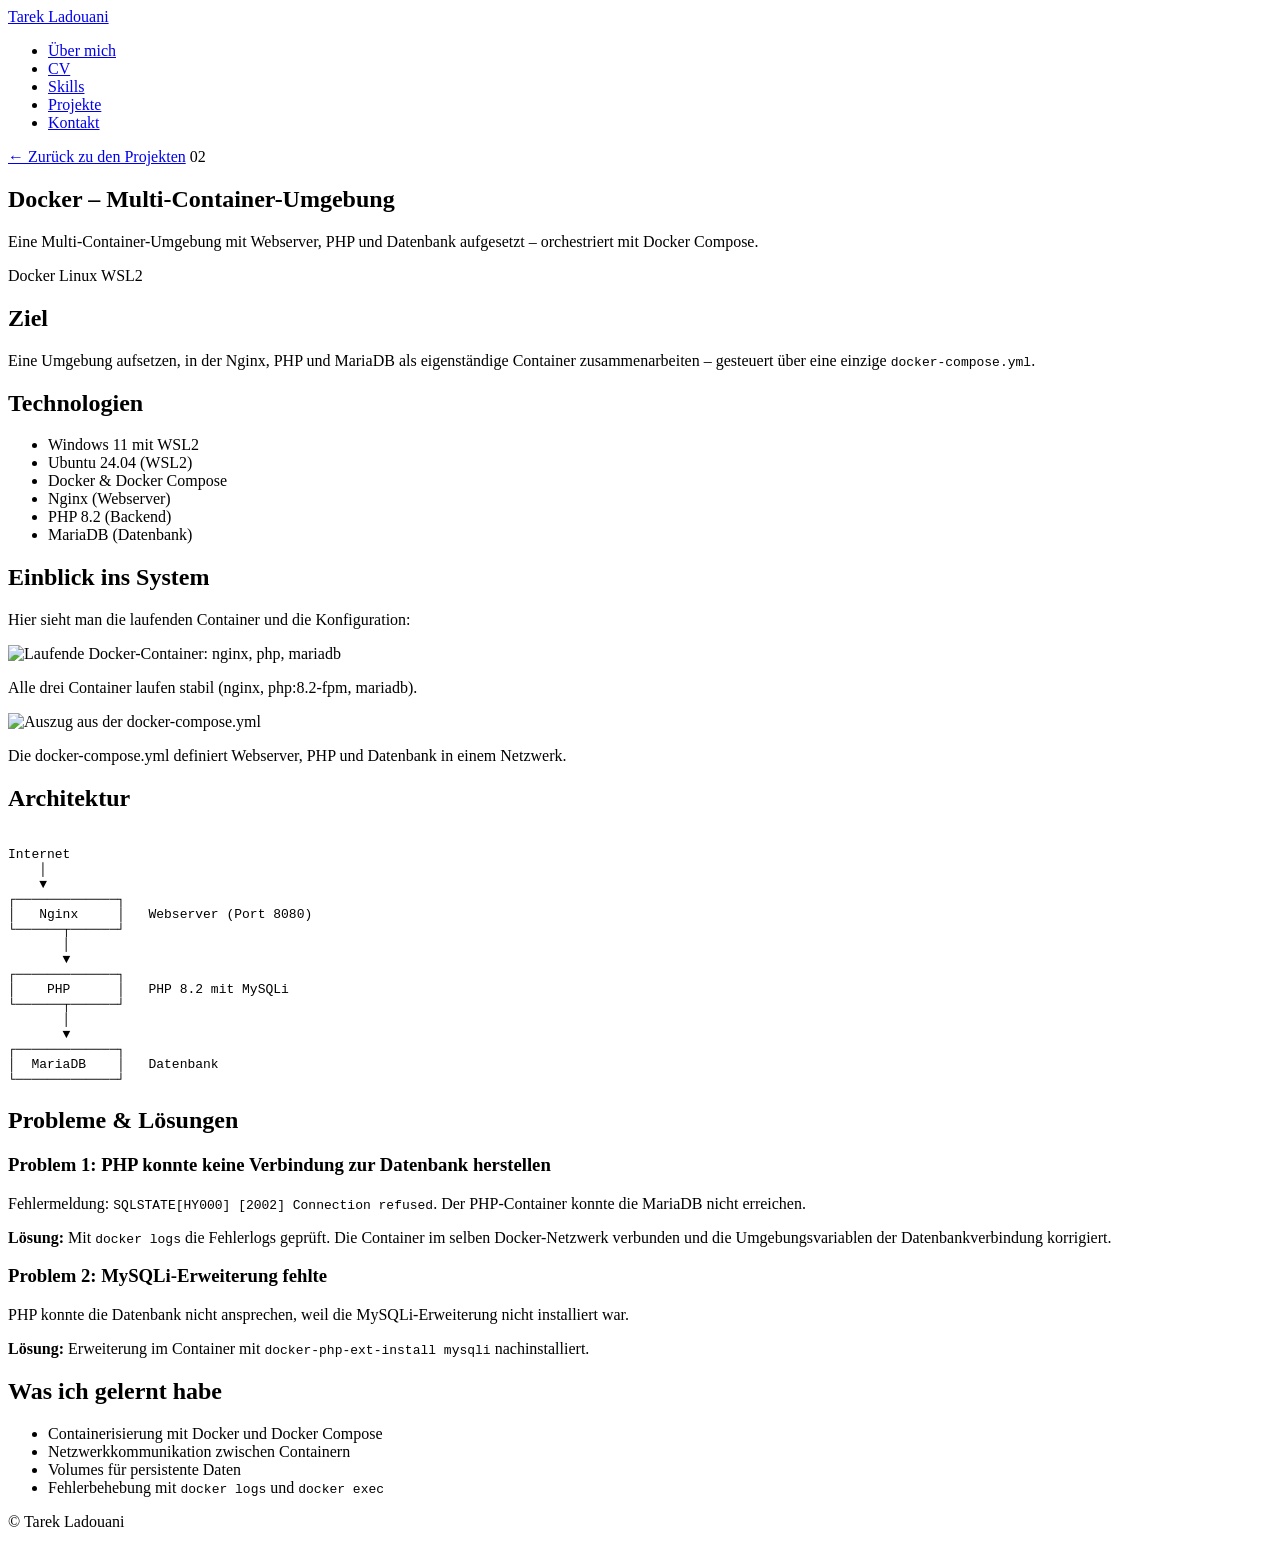
==== projects/docker.html @ 00bbefcc "Update docker.html" ====
<!DOCTYPE html>
<html lang="de">
<head>
    <meta charset="UTF-8" />
    <meta name="viewport" content="width=device-width, initial-scale=1.0" />
    <title>Docker – Tarek Ladouani</title>
    <link rel="stylesheet" href="../style.css" />
</head>
<body>

    <!-- Navigation -->
    <nav>
        <div class="container">
            <a href="../index.html" class="logo">Tarek Ladouani</a>
            <ul class="nav-links">
                <li><a href="../index.html#about">Über mich</a></li>
                <li><a href="#downloads">CV</a></li>
                <li><a href="../index.html#skills">Skills</a></li>
                <li><a href="../index.html#projects">Projekte</a></li>
                <li><a href="../index.html#contact">Kontakt</a></li>
            </ul>
        </div>
    </nav>

    <!-- Projekt -->
    <article class="project-detail">
        <div class="container">

            <a href="../index.html#projects" class="back-link">← Zurück zu den Projekten</a>

            <span class="project-number">02</span>
            <h1>Docker – Multi-Container-Umgebung</h1>
            <p class="project-lead">
                Eine Multi-Container-Umgebung mit Webserver, PHP und Datenbank
                aufgesetzt – orchestriert mit Docker Compose.
            </p>

            <div class="project-tags">
                <span>Docker</span>
                <span>Linux</span>
                <span>WSL2</span>
            </div>

            <div class="detail-section">
                <h2>Ziel</h2>
                <p>
                    Eine Umgebung aufsetzen, in der Nginx, PHP und MariaDB als
                    eigenständige Container zusammenarbeiten – gesteuert über
                    eine einzige <code>docker-compose.yml</code>.
                </p>
            </div>

            <div class="detail-section">
                <h2>Technologien</h2>
                <ul>
                    <li>Windows 11 mit WSL2</li>
                    <li>Ubuntu 24.04 (WSL2)</li>
                    <li>Docker &amp; Docker Compose</li>
                    <li>Nginx (Webserver)</li>
                    <li>PHP 8.2 (Backend)</li>
                    <li>MariaDB (Datenbank)</li>
                </ul>
            </div>

            <div class="detail-section">
    <h2>Einblick ins System</h2>
    <p>
        Hier sieht man die laufenden Container und die Konfiguration:
    </p>
    <img src="../assets/docker-ps.png" 
         alt="Laufende Docker-Container: nginx, php, mariadb" 
         class="project-image" />
    <p class="image-caption">
        Alle drei Container laufen stabil (nginx, php:8.2-fpm, mariadb).
    </p>
    <img src="../assets/docker-compose.png" 
         alt="Auszug aus der docker-compose.yml" 
         class="project-image" />
    <p class="image-caption">
        Die docker-compose.yml definiert Webserver, PHP und Datenbank in einem Netzwerk.
    </p>
</div>
            <div class="detail-section">
                <h2>Architektur</h2>
                <pre class="architecture">
                    
Internet
    │
    ▼
┌─────────────┐
│   Nginx     │   Webserver (Port 8080)
└──────┬──────┘
       │
       ▼
┌─────────────┐
│    PHP      │   PHP 8.2 mit MySQLi
└──────┬──────┘
       │
       ▼
┌─────────────┐
│  MariaDB    │   Datenbank
└─────────────┘</pre>
            </div>

            <div class="detail-section">
                <h2>Probleme & Lösungen</h2>

                <div class="problem-block">
                    <h3>Problem 1: PHP konnte keine Verbindung zur Datenbank herstellen</h3>
                    <p>
                        Fehlermeldung: <code>SQLSTATE[HY000] [2002] Connection refused</code>.
                        Der PHP-Container konnte die MariaDB nicht erreichen.
                    </p>
                    <p>
                        <strong>Lösung:</strong> Mit <code>docker logs</code> die Fehlerlogs
                        geprüft. Die Container im selben Docker-Netzwerk verbunden und die
                        Umgebungsvariablen der Datenbankverbindung korrigiert.
                    </p>
                </div>

                <div class="problem-block">
                    <h3>Problem 2: MySQLi-Erweiterung fehlte</h3>
                    <p>
                        PHP konnte die Datenbank nicht ansprechen, weil die MySQLi-Erweiterung
                        nicht installiert war.
                    </p>
                    <p>
                        <strong>Lösung:</strong> Erweiterung im Container mit
                        <code>docker-php-ext-install mysqli</code> nachinstalliert.
                    </p>
                </div>
            </div>

            <div class="detail-section">
                <h2>Was ich gelernt habe</h2>
                <ul>
                    <li>Containerisierung mit Docker und Docker Compose</li>
                    <li>Netzwerkkommunikation zwischen Containern</li>
                    <li>Volumes für persistente Daten</li>
                    <li>Fehlerbehebung mit <code>docker logs</code> und <code>docker exec</code></li>
                </ul>
            </div>

        </div>
    </article>

    <footer>
        <div class="container">
           <p>© <span id="year"></span> Tarek Ladouani</p>
        </div>
    </footer>

    <script src="../script.js"></script>
    <!-- GoatCounter Tracking -->
    <script data-goatcounter="https://tarekladouani.goatcounter.com/count"
        async src="//gc.zgo.at/count.js"></script>
</body>
</html>
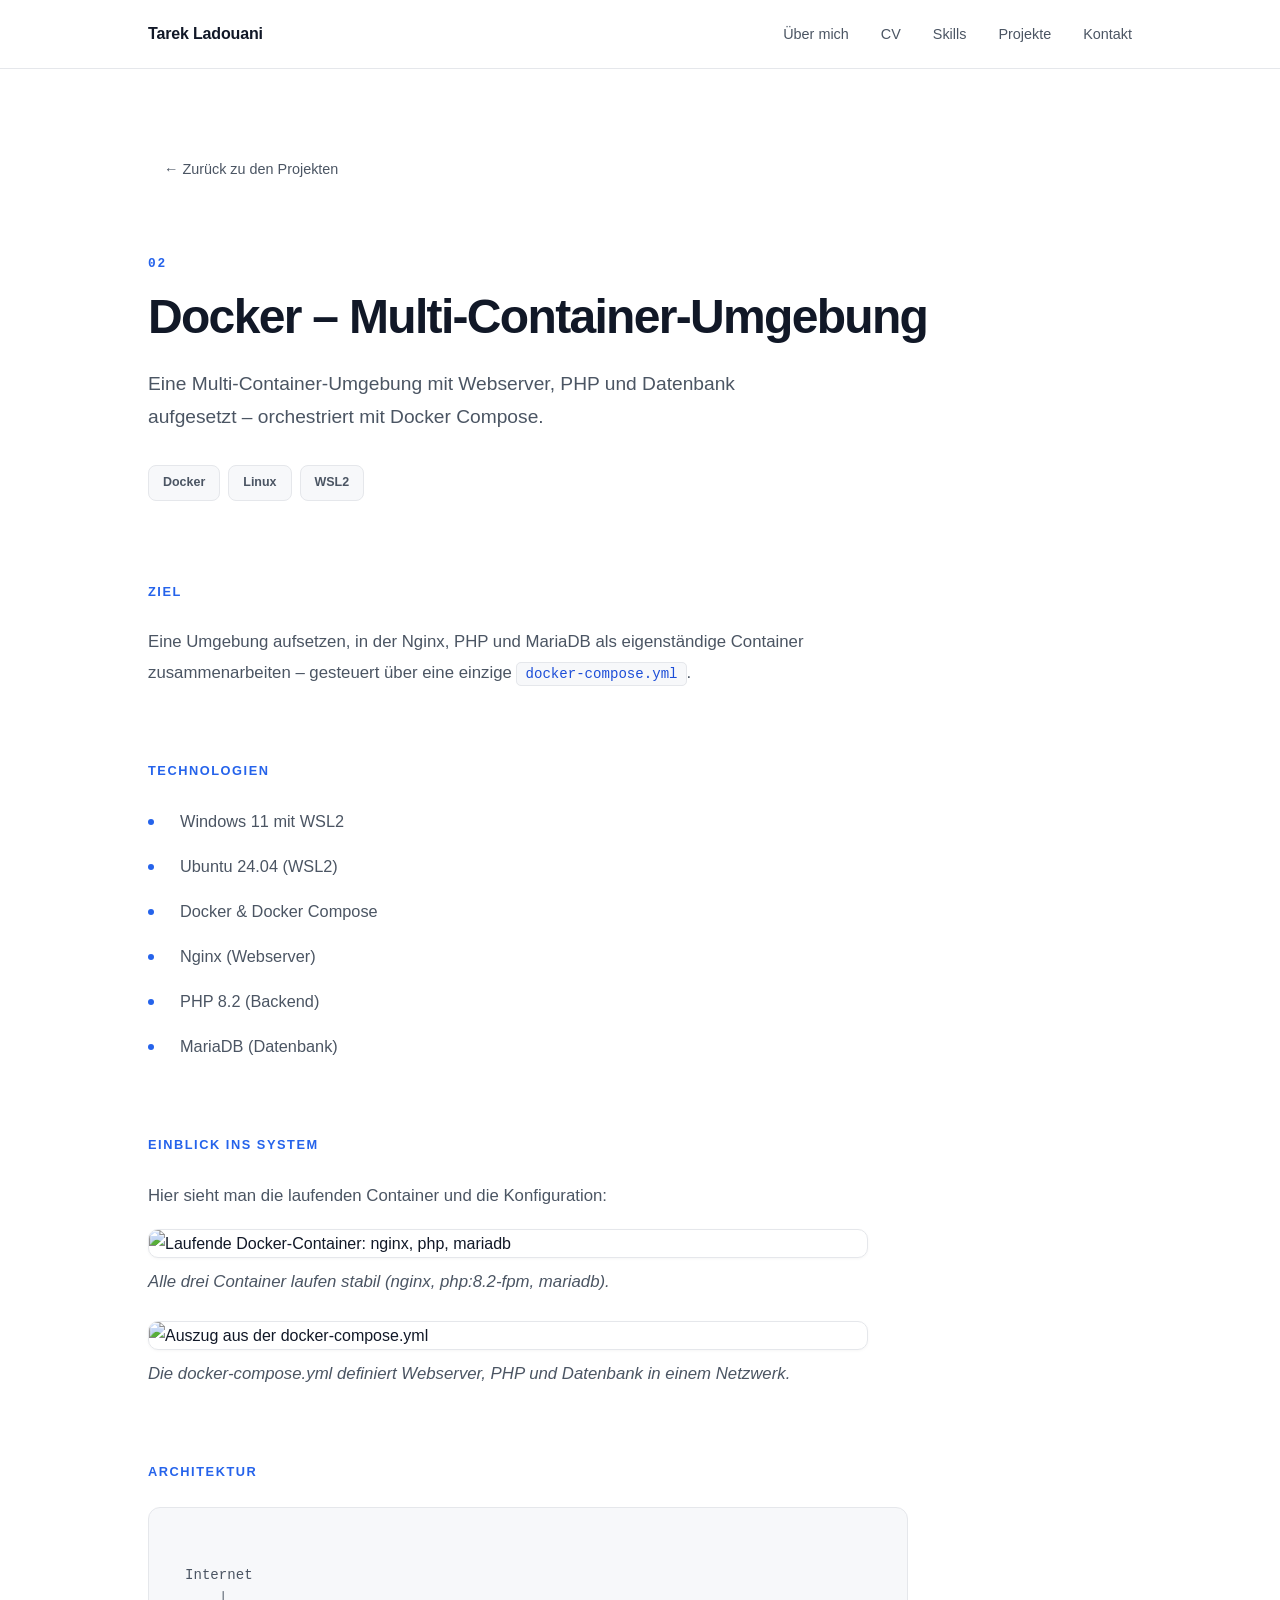
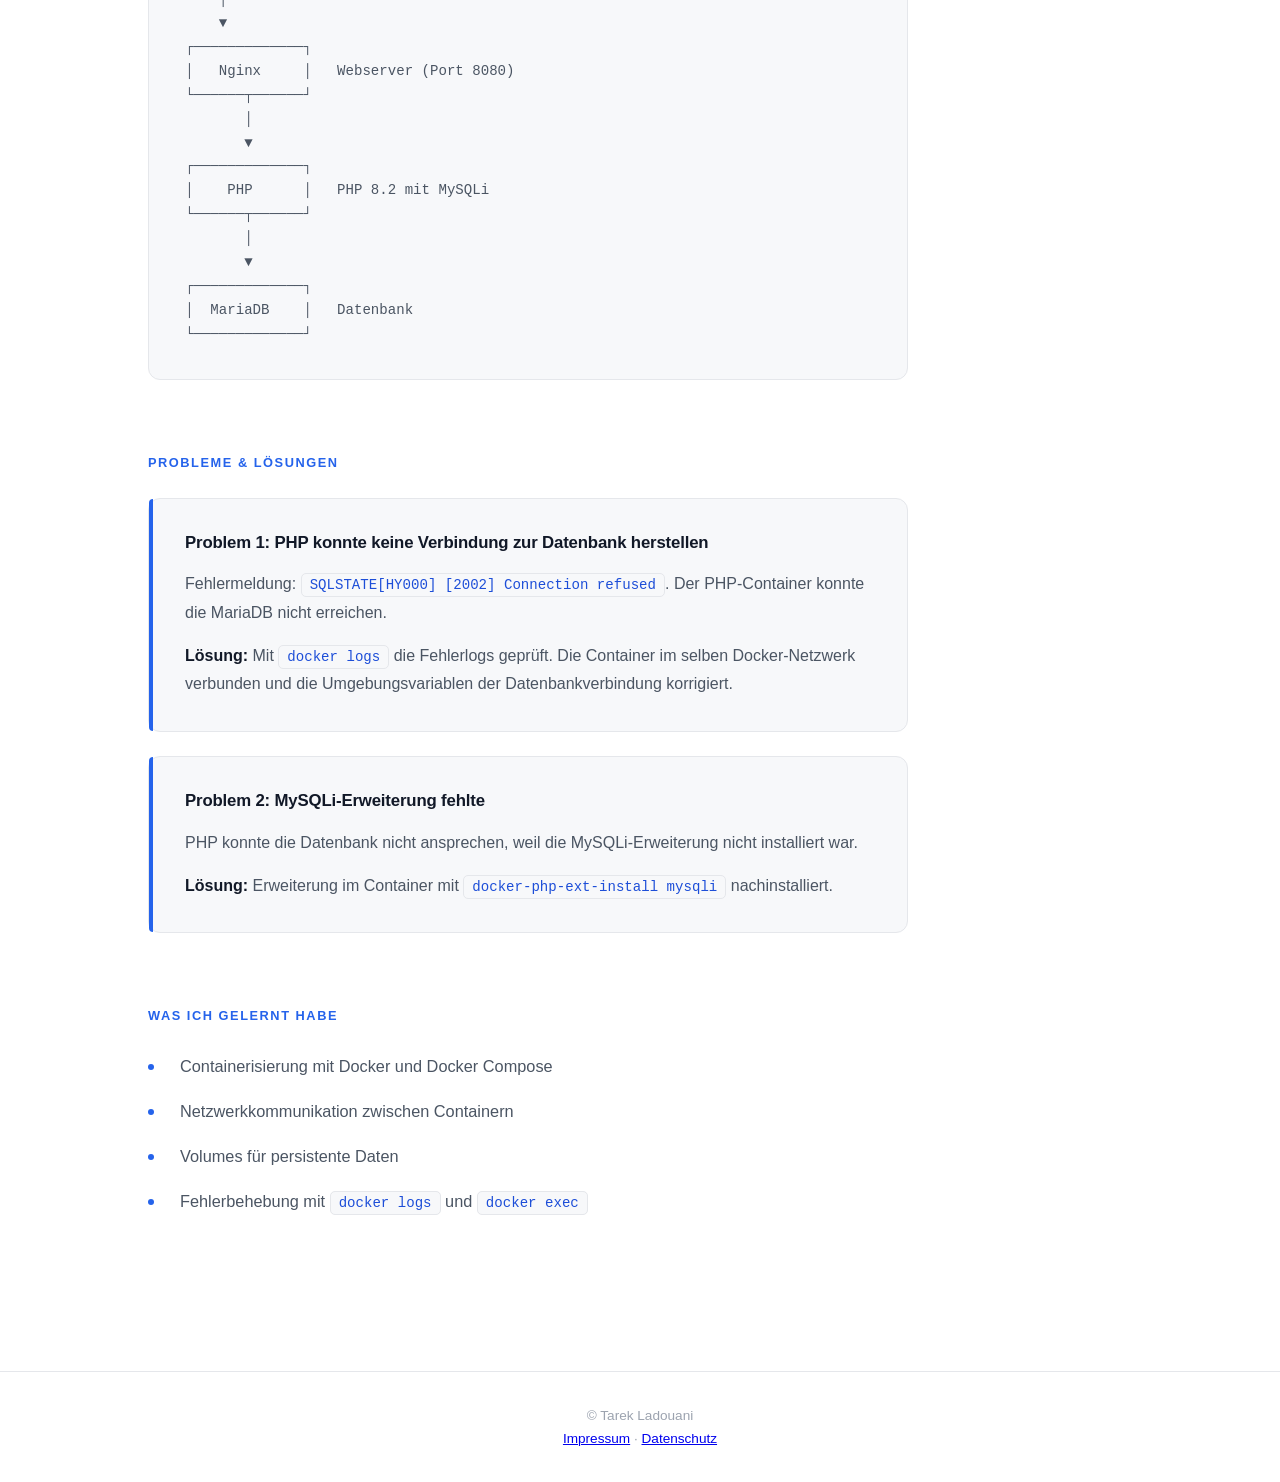
==== commit df40db12: "Update docker.html" ====
--- a/projects/docker.html
+++ b/projects/docker.html
@@ -14,7 +14,7 @@
             <a href="../index.html" class="logo">Tarek Ladouani</a>
             <ul class="nav-links">
                 <li><a href="../index.html#about">Über mich</a></li>
-                <li><a href="#downloads">CV</a></li>
+                <li><a href="../index.html#downloads">CV</a></li>
                 <li><a href="../index.html#skills">Skills</a></li>
                 <li><a href="../index.html#projects">Projekte</a></li>
                 <li><a href="../index.html#contact">Kontakt</a></li>
@@ -145,10 +145,15 @@
     </article>
 
     <footer>
-        <div class="container">
-           <p>© <span id="year"></span> Tarek Ladouani</p>
-        </div>
-    </footer>
+    <div class="container">
+        <p class="footer-copy">© <span id="year"></span> Tarek Ladouani</p>
+        <p class="footer-links">
+            <a href="../impressum.html">Impressum</a>
+            <span class="footer-divider">·</span>
+            <a href="../datenschutz.html">Datenschutz</a>
+        </p>
+    </div>
+</footer>
 
     <script src="../script.js"></script>
     <!-- GoatCounter Tracking -->
--- a/style.css
+++ b/style.css
@@ -0,0 +1,942 @@
+/* ---------- Reset ---------- */
+* {
+    margin: 0;
+    padding: 0;
+    box-sizing: border-box;
+}
+
+/* ---------- Variablen ---------- */
+:root {
+    --bg: #ffffff;
+    --bg-soft: #f7f8fa;
+    --text: #111827;
+    --text-soft: #4b5563;
+    --text-muted: #9ca3af;
+    --accent: #2563eb;
+    --accent-dark: #1d4ed8;
+    --accent-soft: #eff6ff;
+    --border: #e5e7eb;
+    --radius: 12px;
+    --shadow-sm: 0 1px 3px rgba(0,0,0,0.04);
+    --shadow-md: 0 4px 12px rgba(0,0,0,0.06);
+}
+
+html {
+    scroll-behavior: smooth;
+}
+
+body {
+    font-family: 'Inter', -apple-system, BlinkMacSystemFont, 'Segoe UI', sans-serif;
+    background: var(--bg);
+    color: var(--text);
+    line-height: 1.7;
+    -webkit-font-smoothing: antialiased;
+    font-size: 16px;
+}
+
+.container {
+    max-width: 1040px;
+    margin: 0 auto;
+    padding: 0 28px;
+}
+
+/* ---------- Navigation ---------- */
+nav {
+    position: sticky;
+    top: 0;
+    background: rgba(255,255,255,0.9);
+    backdrop-filter: blur(12px);
+    -webkit-backdrop-filter: blur(12px);
+    border-bottom: 1px solid var(--border);
+    z-index: 100;
+}
+
+nav .container {
+    display: flex;
+    justify-content: space-between;
+    align-items: center;
+    height: 68px;
+}
+
+.logo {
+    font-size: 1rem;
+    font-weight: 700;
+    color: var(--text);
+    text-decoration: none;
+    letter-spacing: -0.01em;
+}
+
+.nav-links {
+    list-style: none;
+    display: flex;
+    gap: 32px;
+}
+
+.nav-links a {
+    text-decoration: none;
+    color: var(--text-soft);
+    font-size: 0.9rem;
+    font-weight: 500;
+    transition: color 0.15s;
+}
+
+.nav-links a:hover {
+    color: var(--accent);
+}
+
+/* ---------- Hero ---------- */
+#hero {
+    padding: 120px 0 100px;
+}
+
+.eyebrow {
+    display: inline-block;
+    font-size: 0.8rem;
+    font-weight: 600;
+    color: var(--accent);
+    background: var(--accent-soft);
+    padding: 6px 14px;
+    border-radius: 100px;
+    margin-bottom: 28px;
+    letter-spacing: 0.02em;
+}
+
+#hero h1 {
+    font-size: 3.5rem;
+    font-weight: 800;
+    line-height: 1.05;
+    letter-spacing: -0.04em;
+    margin-bottom: 20px;
+    color: var(--text);
+}
+
+.role {
+    font-size: 1.25rem;
+    color: var(--text-soft);
+    font-weight: 500;
+    margin-bottom: 24px;
+}
+
+.intro {
+    font-size: 1.05rem;
+    color: var(--text-soft);
+    max-width: 560px;
+    margin-bottom: 40px;
+    line-height: 1.7;
+}
+
+.hero-actions {
+    display: flex;
+    gap: 12px;
+    flex-wrap: wrap;
+}
+
+/* ---------- Buttons ---------- */
+.btn {
+    display: inline-block;
+    padding: 13px 26px;
+    border-radius: 8px;
+    text-decoration: none;
+    font-size: 0.92rem;
+    font-weight: 600;
+    transition: all 0.15s;
+    cursor: pointer;
+    border: none;
+}
+
+.btn-primary {
+    background: var(--accent);
+    color: #fff;
+}
+
+.btn-primary:hover {
+    background: var(--accent-dark);
+    transform: translateY(-1px);
+    box-shadow: var(--shadow-md);
+}
+
+.btn-secondary {
+    background: #fff;
+    color: var(--text);
+    border: 1px solid var(--border);
+}
+
+.btn-secondary:hover {
+    border-color: var(--text);
+}
+
+/* ---------- Sektionen ---------- */
+section {
+    padding: 96px 0;
+    border-top: 1px solid var(--border);
+}
+
+section h2 {
+    font-size: 1.75rem;
+    font-weight: 700;
+    letter-spacing: -0.03em;
+    margin-bottom: 48px;
+    color: var(--text);
+}
+
+/* ---------- Über mich ---------- */
+.about-content {
+    max-width: 680px;
+}
+
+.about-content p {
+    font-size: 1rem;
+    color: var(--text-soft);
+    margin-bottom: 20px;
+    line-height: 1.85;
+}
+
+.about-content strong {
+    color: var(--text);
+    font-weight: 600;
+}
+
+/* ---------- Skills (Tiers) ---------- */
+.skill-tier {
+    margin-bottom: 56px;
+}
+
+.skill-tier:last-child {
+    margin-bottom: 0;
+}
+
+.tier-title {
+    margin-bottom: 8px;
+}
+
+.tier-badge {
+    display: inline-block;
+    font-size: 0.78rem;
+    font-weight: 700;
+    letter-spacing: 0.06em;
+    text-transform: uppercase;
+    padding: 6px 14px;
+    border-radius: 100px;
+}
+
+.tier-primary {
+    background: var(--accent-soft);
+    color: var(--accent);
+}
+
+.tier-secondary {
+    background: #f1f5f9;
+    color: #64748b;
+}
+
+.tier-neutral {
+    background: #f1f5f9;
+    color: #64748b;
+}
+
+.tier-desc {
+    font-size: 0.92rem;
+    color: var(--text-soft);
+    margin-bottom: 20px;
+}
+
+.skills-grid {
+    display: grid;
+    grid-template-columns: repeat(auto-fit, minmax(240px, 1fr));
+    gap: 16px;
+}
+
+.skill-card {
+    background: var(--bg-soft);
+    border: 1px solid var(--border);
+    border-radius: 10px;
+    padding: 20px 22px;
+    transition: all 0.2s;
+}
+
+.skill-card:hover {
+    background: #fff;
+    border-color: var(--accent);
+    box-shadow: var(--shadow-sm);
+}
+
+.skill-card h4 {
+    font-size: 0.95rem;
+    font-weight: 700;
+    color: var(--text);
+    margin-bottom: 6px;
+    letter-spacing: -0.01em;
+}
+
+.skill-card p {
+    font-size: 0.85rem;
+    color: var(--text-soft);
+    line-height: 1.5;
+    margin: 0;
+}
+
+/* ---------- Projekte ---------- */
+.projects-grid {
+    display: grid;
+    grid-template-columns: repeat(auto-fit, minmax(300px, 1fr));
+    gap: 24px;
+}
+
+.project-card {
+    background: var(--bg-soft);
+    border: 1px solid var(--border);
+    border-radius: var(--radius);
+    padding: 32px;
+    display: flex;
+    flex-direction: column;
+    transition: all 0.2s;
+}
+
+.project-card:hover {
+    background: #fff;
+    border-color: var(--accent);
+    box-shadow: var(--shadow-md);
+    transform: translateY(-2px);
+}
+
+/* Projekt-Titel mit Nummer */
+/* Projekt-Titel mit Nummer */
+.project-title {
+    font-size: 1.1rem;
+    font-weight: 700;
+    letter-spacing: -0.01em;
+    line-height: 1.45;
+    margin-bottom: 12px;
+    color: var(--text);
+}
+
+.project-number {
+    font-family: 'JetBrains Mono', 'Fira Code', monospace;
+    font-size: 0.85rem;
+    font-weight: 700;
+    color: var(--accent);
+    letter-spacing: 0.05em;
+    margin-right: 8px;
+    display: inline;
+}
+
+.project-card p {
+    font-size: 0.92rem;
+    color: var(--text-soft);
+    line-height: 1.65;
+    margin-bottom: 20px;
+    flex-grow: 1;
+}
+
+.project-tags {
+    display: flex;
+    flex-wrap: wrap;
+    gap: 6px;
+    margin-bottom: 20px;
+}
+
+.project-tags span {
+    font-size: 0.72rem;
+    font-weight: 600;
+    color: var(--text-soft);
+    background: #fff;
+    border: 1px solid var(--border);
+    padding: 4px 10px;
+    border-radius: 6px;
+}
+
+.project-card:hover .project-tags span {
+    background: var(--bg-soft);
+}
+
+.link-arrow {
+    font-size: 0.88rem;
+    font-weight: 600;
+    color: var(--accent);
+    text-decoration: none;
+    transition: gap 0.15s;
+}
+
+.link-arrow:hover {
+    color: var(--accent-dark);
+}
+
+/* ---------- Kontakt ---------- */
+.contact-intro {
+    font-size: 1rem;
+    color: var(--text-soft);
+    margin-bottom: 40px;
+    max-width: 560px;
+}
+
+.contact-grid {
+    display: grid;
+    grid-template-columns: repeat(auto-fit, minmax(240px, 1fr));
+    gap: 32px;
+}
+
+.contact-item {
+    display: flex;
+    flex-direction: column;
+    gap: 6px;
+}
+
+.contact-label {
+    font-size: 0.75rem;
+    font-weight: 600;
+    color: var(--text-muted);
+    text-transform: uppercase;
+    letter-spacing: 0.1em;
+}
+
+.contact-item a,
+.contact-item p {
+    font-size: 0.98rem;
+    color: var(--text);
+    text-decoration: none;
+    font-weight: 500;
+}
+
+.contact-item a:hover {
+    color: var(--accent);
+}
+
+/* ---------- Footer ---------- */
+footer {
+    border-top: 1px solid var(--border);
+    padding: 32px 0;
+}
+
+footer p {
+    font-size: 0.85rem;
+    color: var(--text-muted);
+    text-align: center;
+}
+
+/* ---------- Responsive ---------- */
+@media (max-width: 720px) {
+    .container {
+        padding: 0 20px;
+    }
+
+    nav .container {
+        height: auto;
+        padding: 16px 0;
+        flex-direction: column;
+        gap: 14px;
+    }
+
+    .nav-links {
+        gap: 20px;
+    }
+
+    .nav-links a {
+        font-size: 0.85rem;
+    }
+
+    #hero {
+        padding: 70px 0 60px;
+    }
+
+    #hero h1 {
+        font-size: 2.4rem;
+    }
+
+    .role {
+        font-size: 1.05rem;
+    }
+
+    .intro {
+        font-size: 0.98rem;
+    }
+
+    section {
+        padding: 64px 0;
+    }
+
+    section h2 {
+        font-size: 1.4rem;
+        margin-bottom: 32px;
+    }
+
+    .skill-card {
+        padding: 22px 24px;
+    }
+
+    .project-card {
+        padding: 24px;
+    }
+}
+
+/* ---------- Projekt-Detailseiten ---------- */
+.project-detail {
+    padding: 80px 0 140px;
+}
+
+/* Zurück-Link */
+.back-link {
+    display: inline-flex;
+    align-items: center;
+    gap: 8px;
+    font-size: 0.9rem;
+    font-weight: 500;
+    color: var(--text-soft);
+    text-decoration: none;
+    margin-bottom: 64px;
+    padding: 8px 16px;
+    border-radius: 8px;
+    transition: all 0.15s;
+}
+
+.back-link:hover {
+    color: var(--accent);
+    background: var(--bg-soft);
+}
+
+/* Projekt-Kopf */
+.project-detail .project-number {
+    display: block;
+    font-size: 0.8rem;
+    font-weight: 700;
+    color: var(--accent);
+    letter-spacing: 0.15em;
+    margin-bottom: 16px;
+}
+
+.project-detail h1 {
+    font-size: 3rem;
+    font-weight: 800;
+    letter-spacing: -0.035em;
+    line-height: 1.1;
+    margin-bottom: 24px;
+    color: var(--text);
+    max-width: 800px;
+}
+
+.project-lead {
+    font-size: 1.2rem;
+    color: var(--text-soft);
+    max-width: 680px;
+    line-height: 1.7;
+    margin-bottom: 32px;
+}
+
+.project-detail .project-tags {
+    display: flex;
+    flex-wrap: wrap;
+    gap: 8px;
+    margin-bottom: 80px;
+}
+
+.project-detail .project-tags span {
+    font-size: 0.78rem;
+    font-weight: 600;
+    color: var(--text-soft);
+    background: var(--bg-soft);
+    border: 1px solid var(--border);
+    padding: 6px 14px;
+    border-radius: 8px;
+}
+
+/* Detail-Sektionen */
+.detail-section {
+    max-width: 760px;
+    margin-bottom: 72px;
+    padding-bottom: 0;
+}
+
+.detail-section:last-child {
+    margin-bottom: 0;
+}
+
+.detail-section h2 {
+    font-size: 0.8rem;
+    font-weight: 700;
+    color: var(--accent);
+    text-transform: uppercase;
+    letter-spacing: 0.12em;
+    margin-bottom: 24px;
+    padding-bottom: 0;
+    position: relative;
+}
+
+.detail-section h2::after {
+    display: none;
+}
+
+.detail-section p {
+    font-size: 1.05rem;
+    color: var(--text-soft);
+    line-height: 1.85;
+    margin-bottom: 18px;
+}
+
+.detail-section p:last-child {
+    margin-bottom: 0;
+}
+
+.detail-section ul,
+.detail-section ol {
+    padding-left: 0;
+    list-style: none;
+    color: var(--text-soft);
+    font-size: 1.02rem;
+    line-height: 1.9;
+}
+
+.detail-section ul li,
+.detail-section ol li {
+    position: relative;
+    padding-left: 32px;
+    margin-bottom: 14px;
+}
+
+.detail-section ul li::before {
+    content: '';
+    position: absolute;
+    left: 0;
+    top: 13px;
+    width: 6px;
+    height: 6px;
+    background: var(--accent);
+    border-radius: 50%;
+}
+
+.detail-section ol {
+    counter-reset: step;
+}
+
+.detail-section ol li {
+    counter-increment: step;
+    padding-left: 44px;
+}
+
+.detail-section ol li::before {
+    content: counter(step, decimal-leading-zero);
+    position: absolute;
+    left: 0;
+    top: 0;
+    font-size: 0.75rem;
+    font-weight: 700;
+    color: var(--accent);
+    font-family: 'JetBrains Mono', monospace;
+    letter-spacing: 0.05em;
+}
+
+.detail-section strong {
+    color: var(--text);
+    font-weight: 600;
+}
+
+.detail-section code {
+    background: var(--bg-soft);
+    padding: 3px 8px;
+    border-radius: 5px;
+    font-family: 'JetBrains Mono', monospace;
+    font-size: 0.88rem;
+    color: var(--accent-dark);
+    border: 1px solid var(--border);
+    white-space: nowrap;
+}
+
+/* Architektur-Block */
+.architecture {
+    background: var(--bg-soft);
+    border: 1px solid var(--border);
+    border-radius: 12px;
+    padding: 32px 36px;
+    font-family: 'JetBrains Mono', monospace;
+    font-size: 0.88rem;
+    color: var(--text-soft);
+    line-height: 1.7;
+    overflow-x: auto;
+    white-space: pre;
+    margin-top: 8px;
+}
+
+/* Problem-Blöcke */
+.problem-block {
+    background: var(--bg-soft);
+    border: 1px solid var(--border);
+    border-radius: 12px;
+    padding: 32px 36px;
+    margin-bottom: 24px;
+    position: relative;
+}
+
+.problem-block:last-child {
+    margin-bottom: 0;
+}
+
+.problem-block::before {
+    content: '';
+    position: absolute;
+    top: 0;
+    left: 0;
+    width: 4px;
+    height: 100%;
+    background: var(--accent);
+    border-radius: 12px 0 0 12px;
+}
+
+.problem-block h3 {
+    font-size: 1.05rem;
+    font-weight: 700;
+    color: var(--text);
+    margin-bottom: 16px;
+    letter-spacing: -0.01em;
+    line-height: 1.4;
+}
+
+.problem-block p {
+    font-size: 1rem;
+    line-height: 1.8;
+    margin-bottom: 14px;
+}
+
+.problem-block p:last-child {
+    margin-bottom: 0;
+}
+
+.problem-block strong {
+    color: var(--text);
+    font-weight: 600;
+}
+
+/* Responsive Detailseiten */
+@media (max-width: 720px) {
+    .project-detail {
+        padding: 40px 0 80px;
+    }
+
+    .back-link {
+        margin-bottom: 40px;
+    }
+
+    .project-detail h1 {
+        font-size: 2rem;
+        margin-bottom: 18px;
+    }
+
+    .project-lead {
+        font-size: 1.05rem;
+        margin-bottom: 24px;
+    }
+
+    .project-detail .project-tags {
+        margin-bottom: 56px;
+    }
+
+    .detail-section {
+        margin-bottom: 52px;
+    }
+
+    .detail-section h2 {
+        margin-bottom: 18px;
+    }
+
+    .detail-section p {
+        font-size: 1rem;
+    }
+
+    .detail-section ul li,
+    .detail-section ol li {
+        font-size: 0.98rem;
+    }
+
+    .architecture {
+        padding: 20px 22px;
+        font-size: 0.78rem;
+    }
+
+    .problem-block {
+        padding: 24px 26px;
+    }
+
+    .problem-block h3 {
+        font-size: 1rem;
+    }
+}
+
+/* ---------- Downloads ---------- */
+.downloads-grid {
+    display: grid;
+    grid-template-columns: repeat(auto-fit, minmax(320px, 1fr));
+    gap: 20px;
+}
+
+.download-card {
+    display: flex;
+    align-items: center;
+    gap: 20px;
+    background: var(--bg-soft);
+    border: 1px solid var(--border);
+    border-radius: 12px;
+    padding: 24px 28px;
+    text-decoration: none;
+    transition: all 0.2s;
+    position: relative;
+}
+
+.download-card:hover {
+    background: #fff;
+    border-color: var(--accent);
+    transform: translateY(-2px);
+    box-shadow: var(--shadow-md);
+}
+
+.download-icon {
+    font-size: 1.6rem;
+    width: 52px;
+    height: 52px;
+    display: flex;
+    align-items: center;
+    justify-content: center;
+    background: #fff;
+    border: 1px solid var(--border);
+    border-radius: 10px;
+    flex-shrink: 0;
+    transition: all 0.2s;
+}
+
+.download-card:hover .download-icon {
+    background: var(--accent-soft);
+    border-color: var(--accent);
+}
+
+.download-content {
+    flex-grow: 1;
+    min-width: 0;
+}
+
+.download-content h3 {
+    font-size: 1rem;
+    font-weight: 700;
+    color: var(--text);
+    margin-bottom: 4px;
+    letter-spacing: -0.01em;
+}
+
+.download-content p {
+    font-size: 0.85rem;
+    color: var(--text-soft);
+    margin: 0;
+    line-height: 1.5;
+}
+
+.download-action {
+    font-size: 1.2rem;
+    color: var(--accent);
+    font-weight: 700;
+    flex-shrink: 0;
+    transition: transform 0.2s;
+}
+
+.download-card:hover .download-action {
+    transform: translateY(3px);
+}
+
+@media (max-width: 720px) {
+    .downloads-grid {
+        grid-template-columns: 1fr;
+        gap: 14px;
+    }
+
+    .download-card {
+        padding: 20px 22px;
+        gap: 16px;
+    }
+
+    .download-icon {
+        width: 44px;
+        height: 44px;
+        font-size: 1.3rem;
+    }
+
+    .download-content h3 {
+        font-size: 0.95rem;
+    }
+
+    .download-content p {
+        font-size: 0.8rem;
+    }
+}
+
+/* ---------- Bilder in Projekten ---------- */
+.project-image {
+    width: 100%;
+    max-width: 720px;
+    border-radius: 10px;
+    border: 1px solid var(--border);
+    margin: 16px 0 8px;
+    display: block;
+    box-shadow: var(--shadow-sm);
+}
+
+.image-caption {
+    font-size: 0.85rem;
+    color: var(--text-muted);
+    font-style: italic;
+    margin-bottom: 24px !important;
+    line-height: 1.5;
+}
+
+.project-thumb {
+    width: 100%;
+    height: 160px;
+    object-fit: cover;
+    object-position: top;
+    border-radius: 8px;
+    margin-bottom: 20px;
+    border: 1px solid var(--border);
+    background: #1a1a1a;
+}
+
+/* ---------- Lucide Icons ---------- */
+[data-lucide] {
+    width: 18px;
+    height: 18px;
+    stroke-width: 2;
+    vertical-align: middle;
+    display: inline-block;
+    stroke: currentColor;
+}
+
+/* Projekt-Icons – schwarz, zentriert, über dem Titel */
+.project-icon {
+    display: flex;
+    align-items: center;
+    justify-content: center;
+    margin-bottom: 16px;
+}
+
+.project-icon [data-lucide] {
+    width: 32px;
+    height: 32px;
+    stroke: #111827;
+    stroke-width: 1.8;
+}
+
+/* Download-Icons */
+.download-icon [data-lucide] {
+    width: 24px;
+    height: 24px;
+    stroke: var(--accent);
+    stroke-width: 2;
+}
+
+.download-action [data-lucide] {
+    width: 20px;
+    height: 20px;
+    stroke: var(--accent);
+    stroke-width: 2.5;
+}
+
+/* Kontakt-Icons */
+.contact-label [data-lucide] {
+    width: 16px;
+    height: 16px;
+    stroke: var(--text-muted);
+    margin-right: 6px;
+    stroke-width: 2;
+}
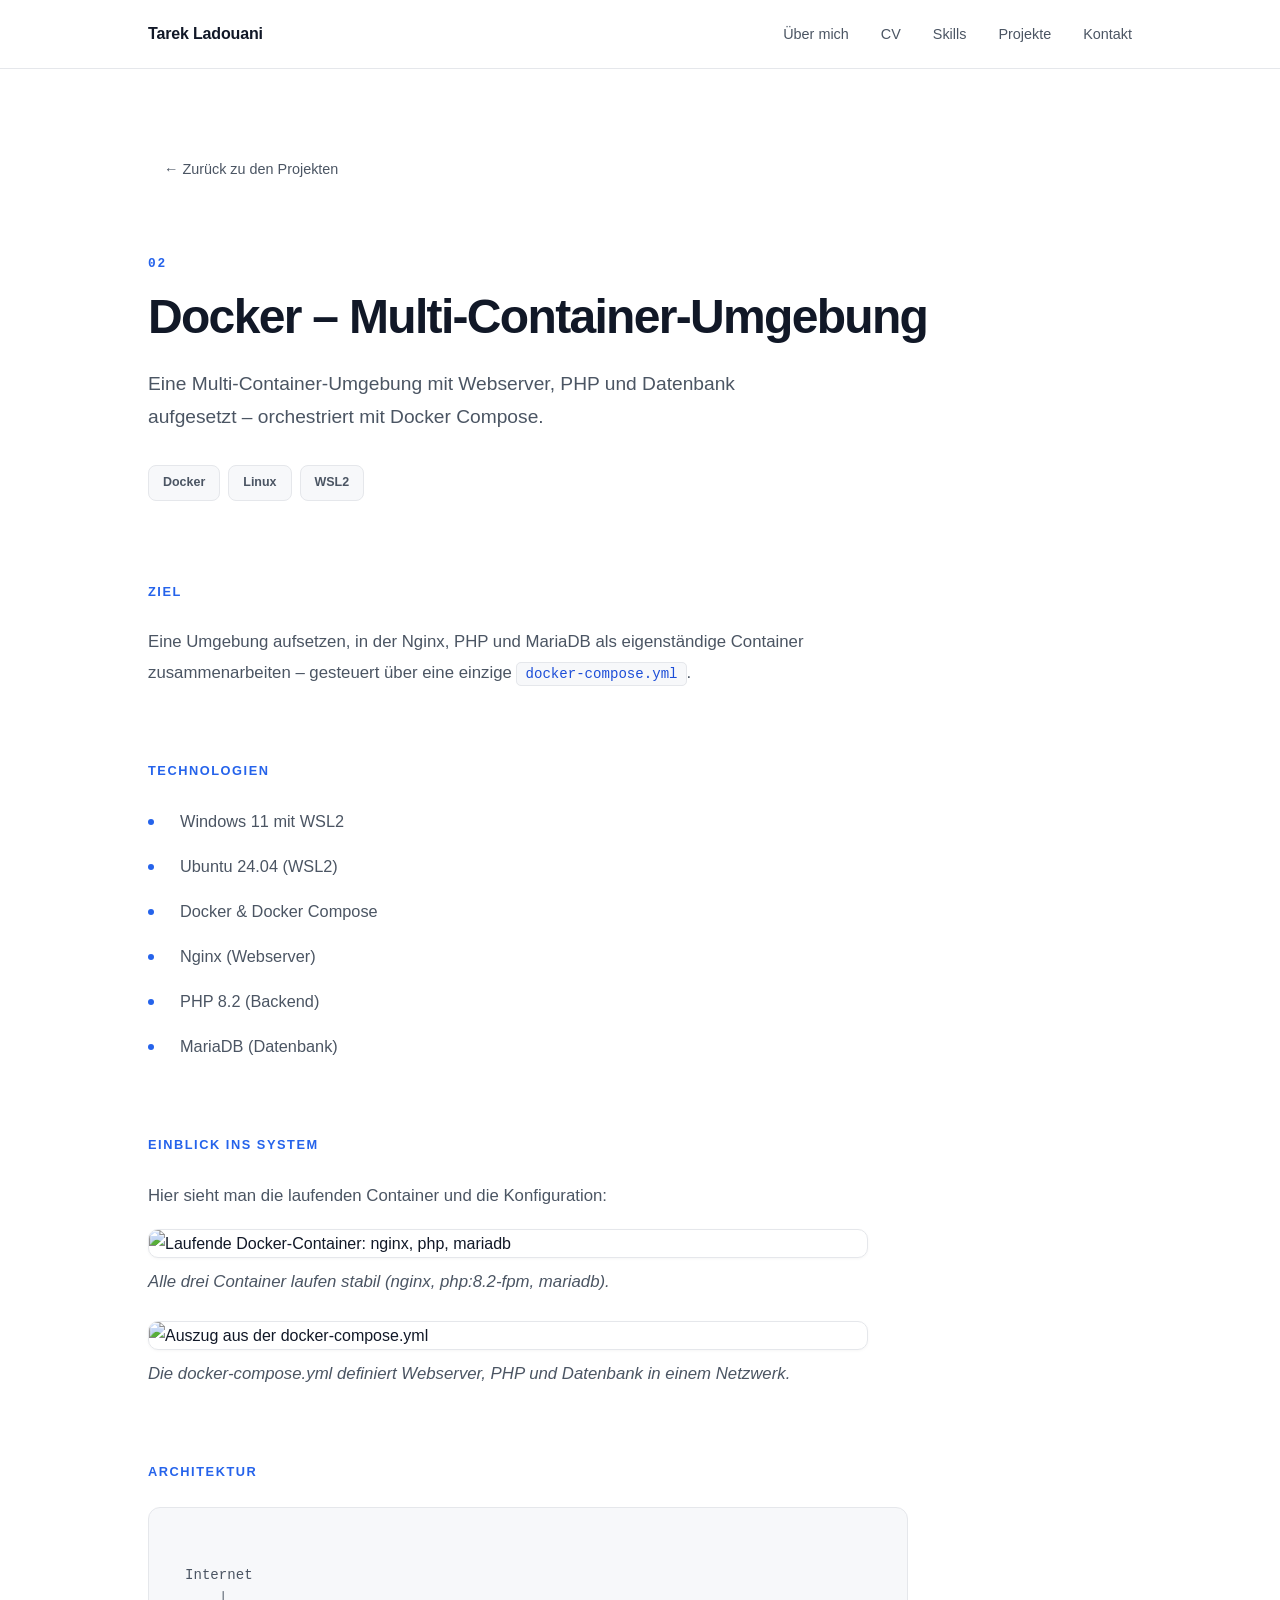
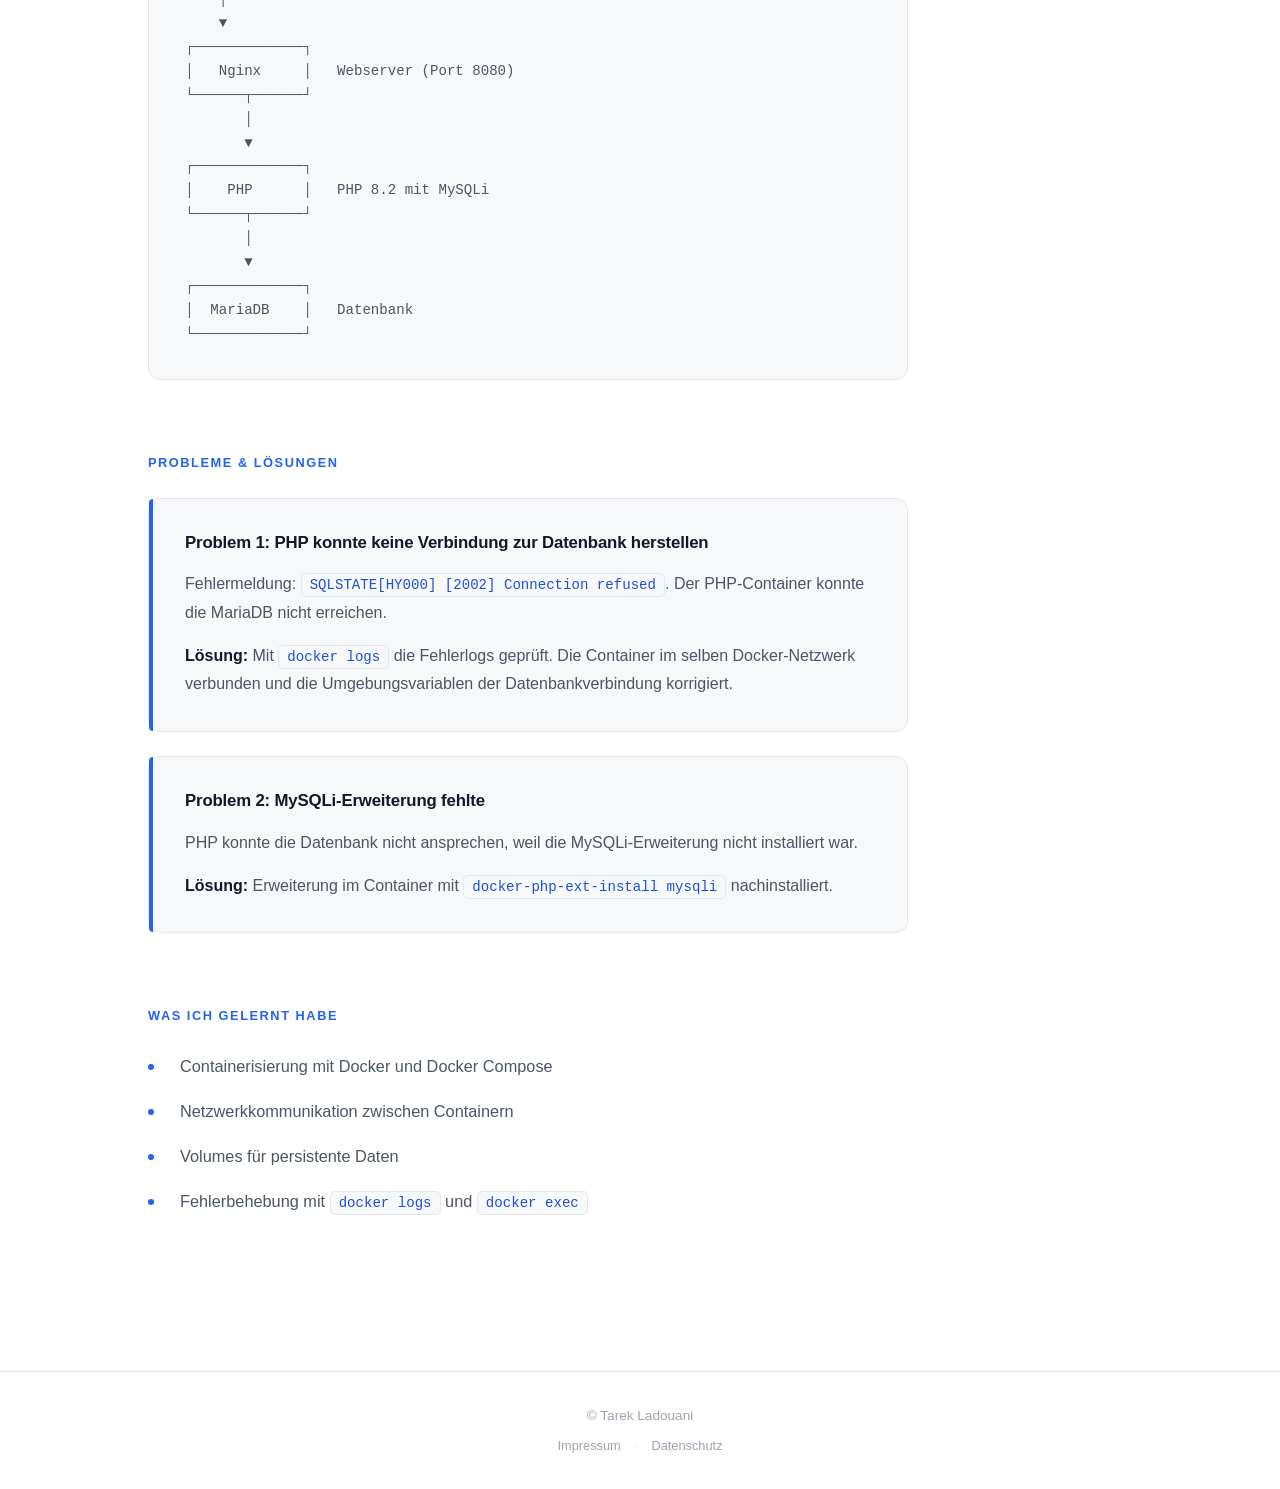
==== commit 5e25293c: "Update docker.html" ====
--- a/projects/docker.html
+++ b/projects/docker.html
@@ -3,6 +3,7 @@
 <head>
     <meta charset="UTF-8" />
     <meta name="viewport" content="width=device-width, initial-scale=1.0" />
+    <meta name="robots" content="noindex, nofollow">
     <title>Docker – Tarek Ladouani</title>
     <link rel="stylesheet" href="../style.css" />
 </head>
--- a/style.css
+++ b/style.css
@@ -407,10 +407,31 @@
     padding: 32px 0;
 }
 
-footer p {
+.footer-copy {
     font-size: 0.85rem;
     color: var(--text-muted);
     text-align: center;
+    margin-bottom: 8px;
+}
+
+.footer-links {
+    text-align: center;
+    font-size: 0.8rem;
+}
+
+.footer-links a {
+    color: var(--text-muted);
+    text-decoration: none;
+    transition: color 0.15s;
+}
+
+.footer-links a:hover {
+    color: var(--accent);
+}
+
+.footer-divider {
+    color: var(--border);
+    margin: 0 10px;
 }
 
 /* ---------- Responsive ---------- */
